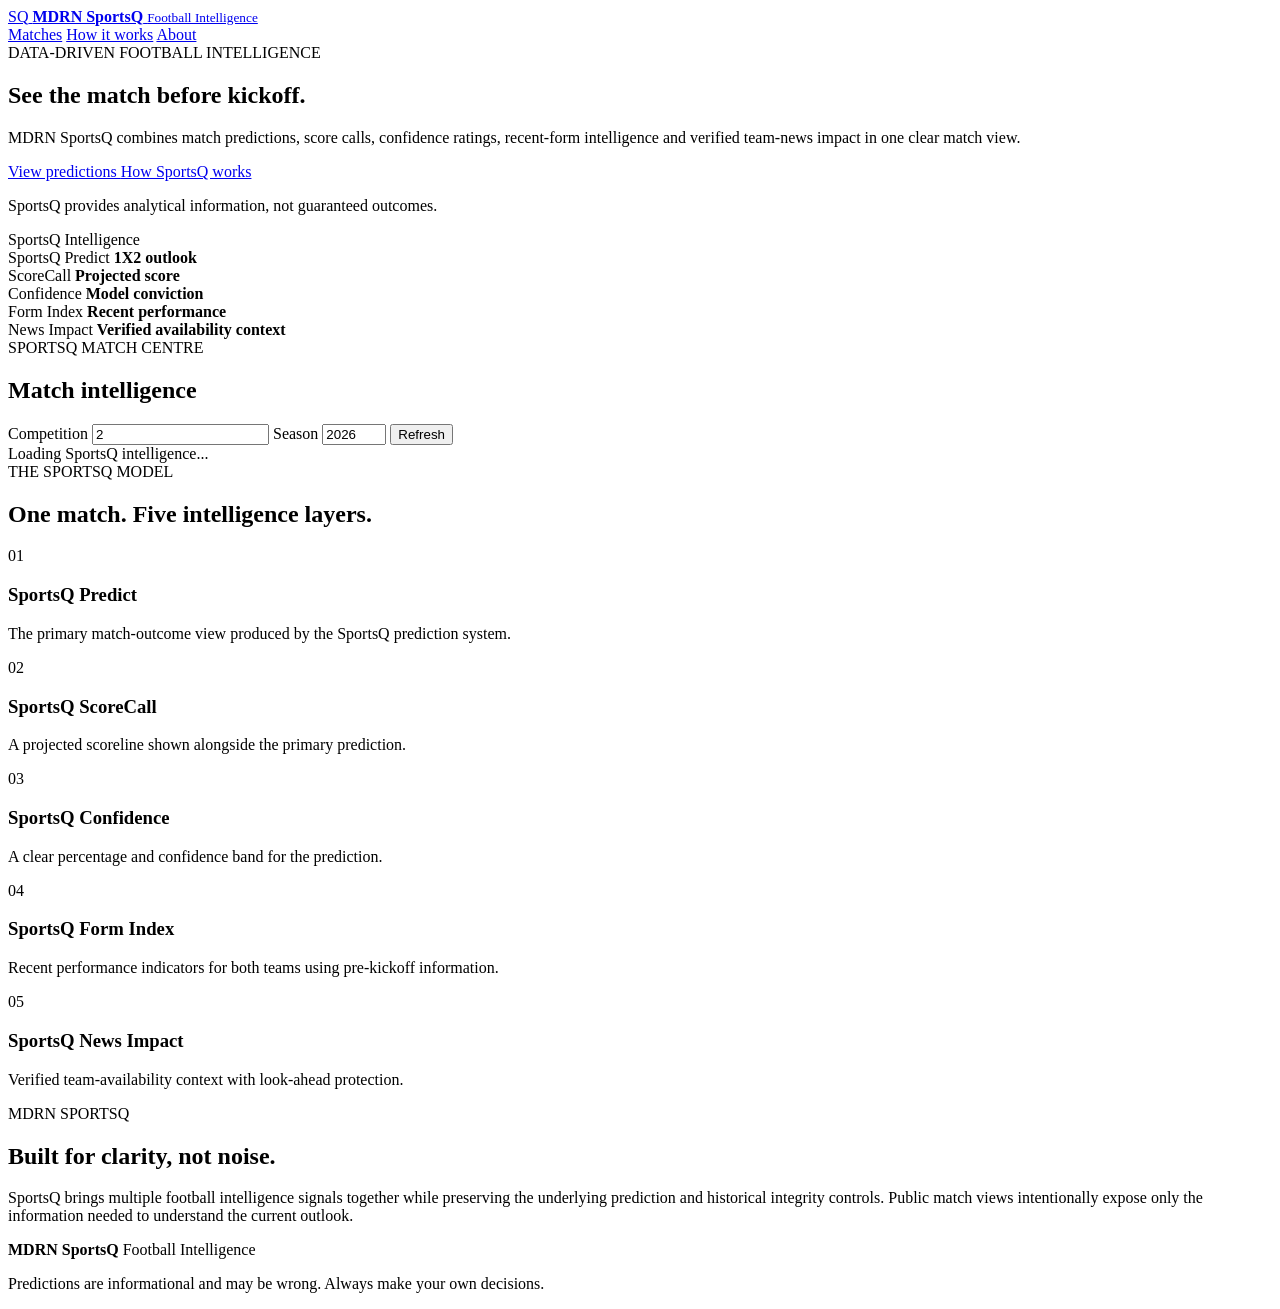
==== app/static/public/index.html @ 6276fd63 "Add MDRN SportsQ public intelligence interface" ====
﻿<!doctype html>
<html lang="en">
<head>
  <meta charset="utf-8">
  <meta name="viewport" content="width=device-width,initial-scale=1">
  <meta name="theme-color" content="#07111f">

  <title>MDRN SportsQ | Football Intelligence</title>

  <meta
    name="description"
    content="MDRN SportsQ football intelligence: predictions, score calls, confidence, form and verified news impact."
  >

  <link rel="stylesheet" href="/public/styles.css">
</head>

<body>

<header class="site-header">
  <div class="shell header-inner">

    <a class="brand" href="/" aria-label="MDRN SportsQ home">
      <span class="brand-mark">SQ</span>

      <span class="brand-copy">
        <strong>MDRN SportsQ</strong>
        <small>Football Intelligence</small>
      </span>
    </a>

    <nav class="main-nav" aria-label="Primary navigation">
      <a href="#matches">Matches</a>
      <a href="#method">How it works</a>
      <a href="#about">About</a>
    </nav>

  </div>
</header>


<main>

  <section class="hero">

    <div class="shell hero-grid">

      <div class="hero-copy">

        <div class="eyebrow">
          DATA-DRIVEN FOOTBALL INTELLIGENCE
        </div>

        <h1>
          See the match
          <span>before kickoff.</span>
        </h1>

        <p class="hero-text">
          MDRN SportsQ combines match predictions, score calls,
          confidence ratings, recent-form intelligence and verified
          team-news impact in one clear match view.
        </p>

        <div class="hero-actions">
          <a class="button primary" href="#matches">
            View predictions
          </a>

          <a class="button secondary" href="#method">
            How SportsQ works
          </a>
        </div>

        <p class="responsible-note">
          SportsQ provides analytical information, not guaranteed outcomes.
        </p>

      </div>


      <aside class="hero-panel">

        <div class="live-pill">
          <span class="pulse"></span>
          SportsQ Intelligence
        </div>

        <div class="hero-stat">
          <span>SportsQ Predict</span>
          <strong>1X2 outlook</strong>
        </div>

        <div class="hero-stat">
          <span>ScoreCall</span>
          <strong>Projected score</strong>
        </div>

        <div class="hero-stat">
          <span>Confidence</span>
          <strong>Model conviction</strong>
        </div>

        <div class="hero-stat">
          <span>Form Index</span>
          <strong>Recent performance</strong>
        </div>

        <div class="hero-stat">
          <span>News Impact</span>
          <strong>Verified availability context</strong>
        </div>

      </aside>

    </div>

  </section>


  <section id="matches" class="matches-section">

    <div class="shell">

      <div class="section-heading">

        <div>
          <div class="eyebrow">SPORTSQ MATCH CENTRE</div>
          <h2>Match intelligence</h2>
        </div>

        <div class="controls">

          <label>
            Competition
            <input
              id="competition"
              type="number"
              value="2"
              min="1"
              inputmode="numeric"
            >
          </label>

          <label>
            Season
            <input
              id="season"
              type="number"
              value="2026"
              min="2000"
              max="2100"
              inputmode="numeric"
            >
          </label>

          <button id="refresh" class="button primary" type="button">
            Refresh
          </button>

        </div>

      </div>


      <div id="status" class="status" role="status">
        Loading SportsQ intelligence...
      </div>


      <div id="match-grid" class="match-grid" aria-live="polite"></div>

    </div>

  </section>


  <section id="method" class="method-section">

    <div class="shell">

      <div class="section-heading simple">
        <div>
          <div class="eyebrow">THE SPORTSQ MODEL</div>
          <h2>One match. Five intelligence layers.</h2>
        </div>
      </div>


      <div class="method-grid">

        <article>
          <span>01</span>
          <h3>SportsQ Predict</h3>
          <p>
            The primary match-outcome view produced by the SportsQ
            prediction system.
          </p>
        </article>

        <article>
          <span>02</span>
          <h3>SportsQ ScoreCall</h3>
          <p>
            A projected scoreline shown alongside the primary prediction.
          </p>
        </article>

        <article>
          <span>03</span>
          <h3>SportsQ Confidence</h3>
          <p>
            A clear percentage and confidence band for the prediction.
          </p>
        </article>

        <article>
          <span>04</span>
          <h3>SportsQ Form Index</h3>
          <p>
            Recent performance indicators for both teams using
            pre-kickoff information.
          </p>
        </article>

        <article>
          <span>05</span>
          <h3>SportsQ News Impact</h3>
          <p>
            Verified team-availability context with look-ahead protection.
          </p>
        </article>

      </div>

    </div>

  </section>


  <section id="about" class="about-section">

    <div class="shell about-grid">

      <div>
        <div class="eyebrow">MDRN SPORTSQ</div>
        <h2>Built for clarity, not noise.</h2>
      </div>

      <p>
        SportsQ brings multiple football intelligence signals together
        while preserving the underlying prediction and historical
        integrity controls. Public match views intentionally expose only
        the information needed to understand the current outlook.
      </p>

    </div>

  </section>

</main>


<footer class="site-footer">

  <div class="shell footer-inner">

    <div>
      <strong>MDRN SportsQ</strong>
      <span>Football Intelligence</span>
    </div>

    <p>
      Predictions are informational and may be wrong.
      Always make your own decisions.
    </p>

  </div>

</footer>


<script src="/public/app.js" defer></script>

</body>
</html>
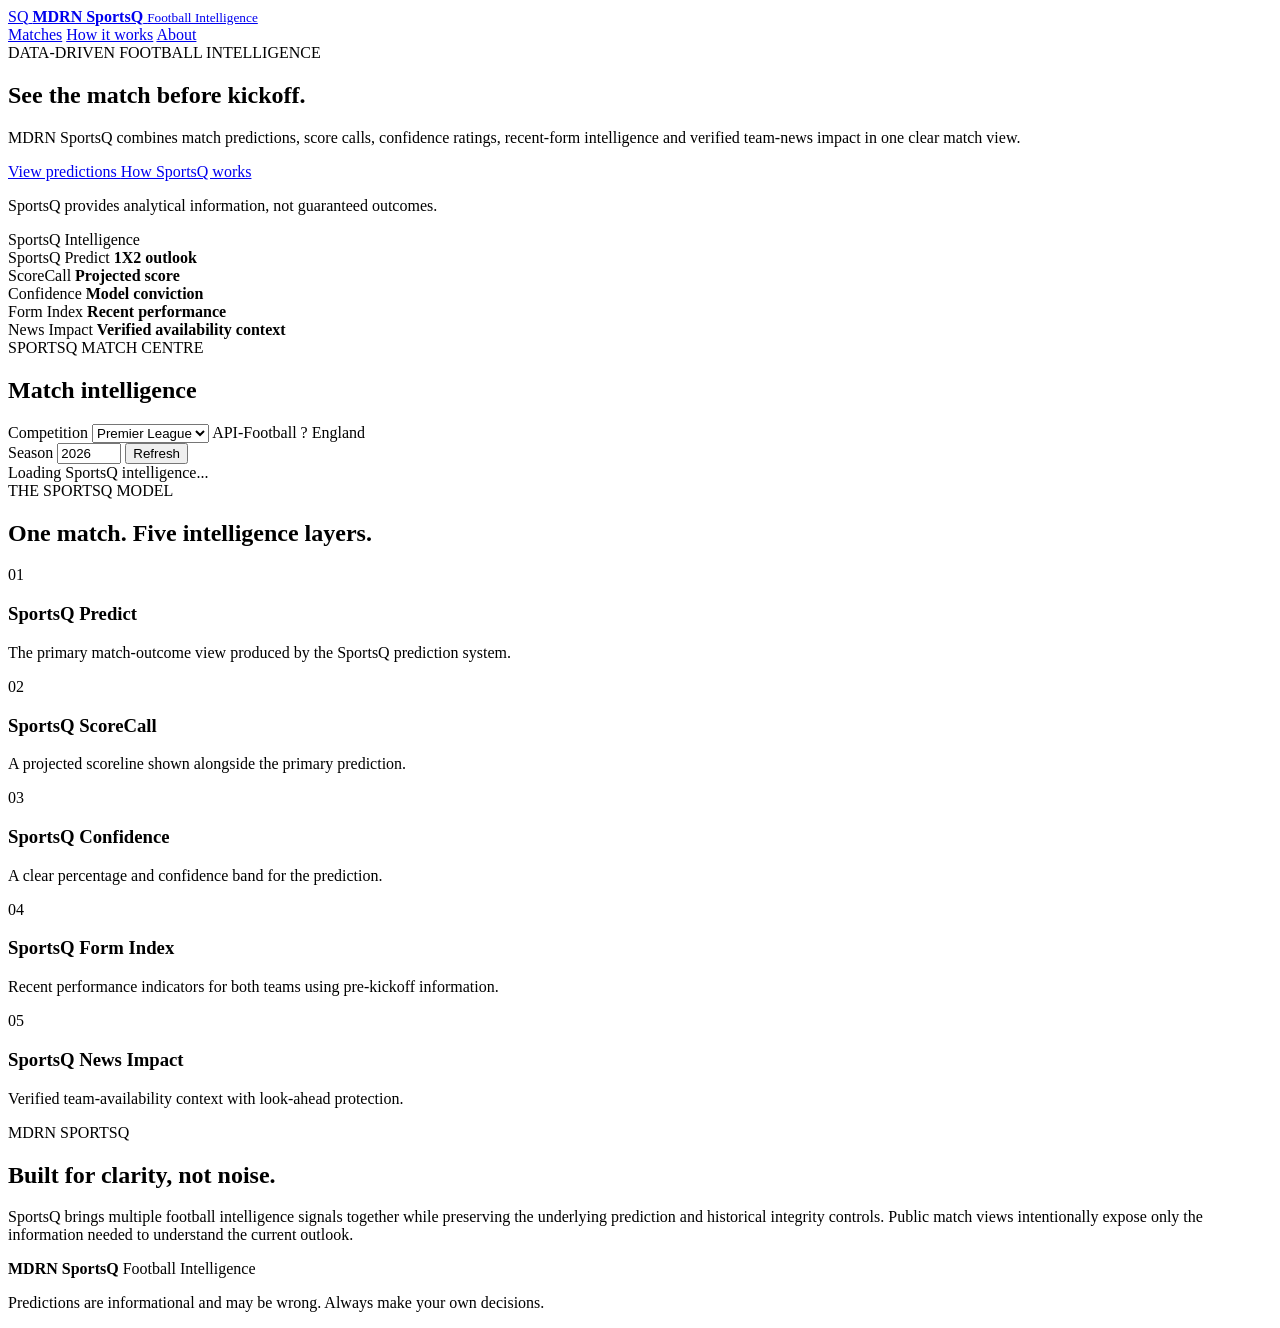
==== commit 06db0aaa: "Complete MDRN SportsQ public upcoming match feed" ====
--- a/app/static/public/index.html
+++ b/app/static/public/index.html
@@ -118,7 +118,12 @@
   </section>
 
 
-  <section id="matches" class="matches-section">
+  <div id="feed-status"
+           class="feed-status"
+           role="status"
+           aria-live="polite"></div>
+
+      <section id="matches" class="matches-section">
 
     <div class="shell">
 
@@ -131,16 +136,13 @@
 
         <div class="controls">
 
-          <label>
-            Competition
-            <input
-              id="competition"
-              type="number"
-              value="2"
-              min="1"
-              inputmode="numeric"
-            >
-          </label>
+          <div class="field competition-field">
+          <label for="competition">Competition</label>
+          <select id="competition" name="competition" aria-label="Competition">
+            <option value="39" selected>Premier League</option>
+          </select>
+          <span class="field-hint">API-Football ? England</span>
+        </div>
 
           <label>
             Season
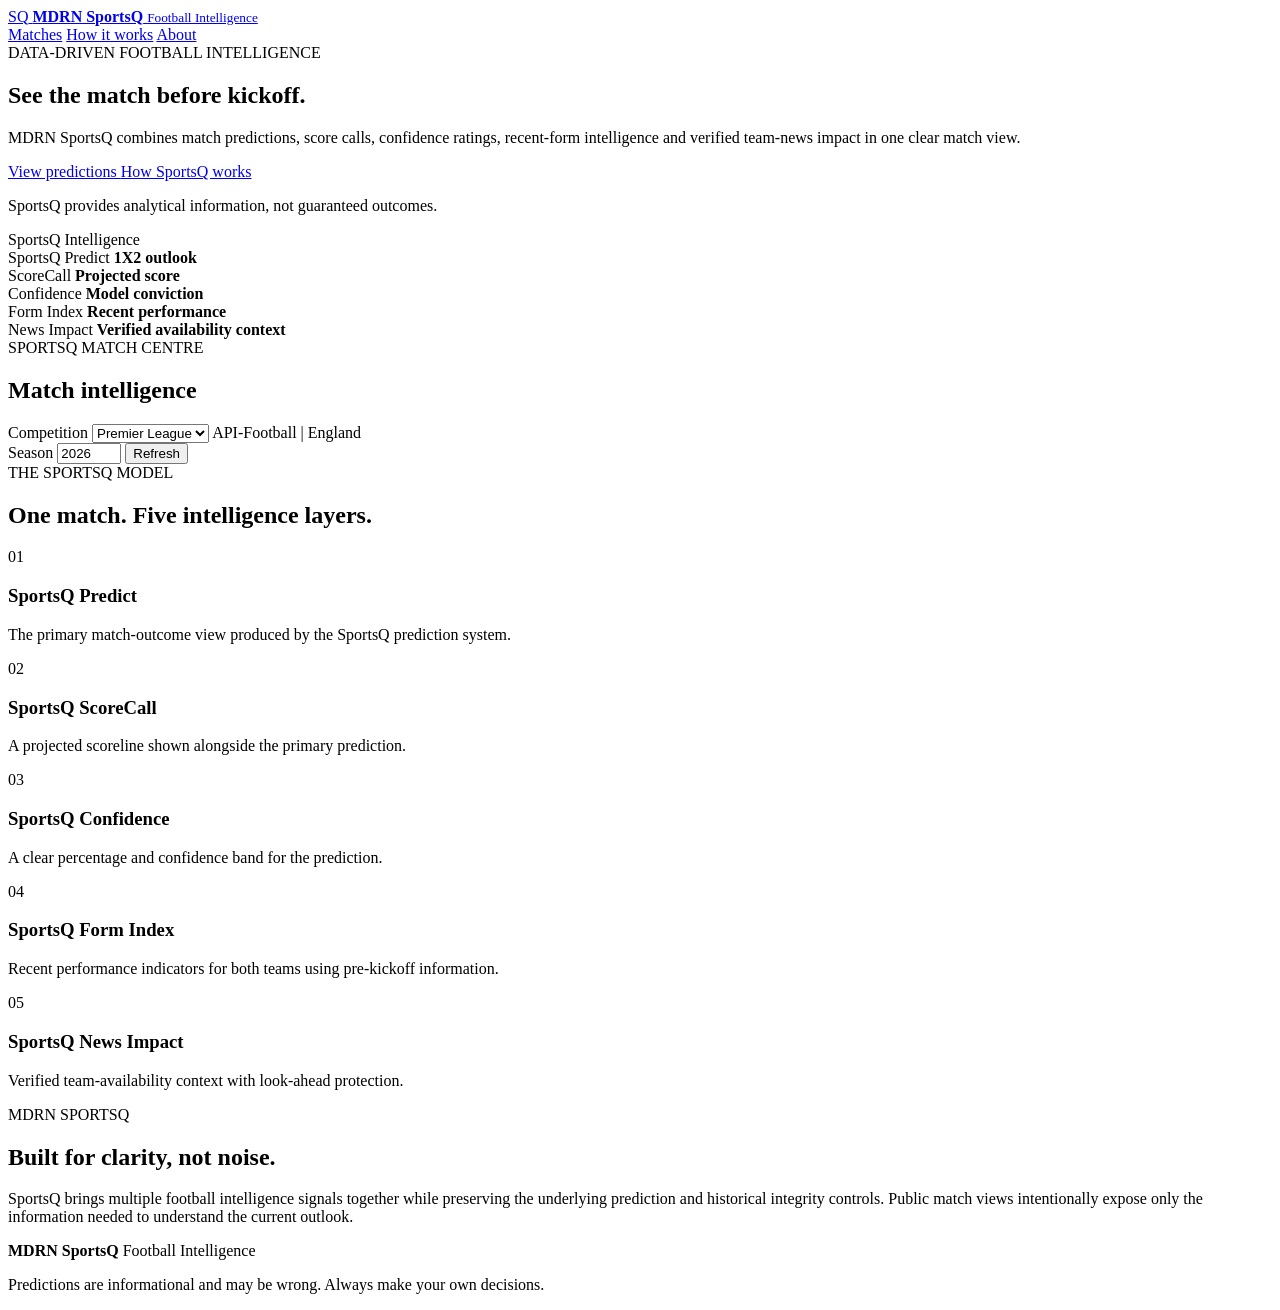
==== commit 13f4d7d9: "Complete MDRN SportsQ public match intelligence detail" ====
--- a/app/static/public/index.html
+++ b/app/static/public/index.html
@@ -1,4 +1,4 @@
-﻿<!doctype html>
+<!doctype html>
 <html lang="en">
 <head>
   <meta charset="utf-8">
@@ -117,13 +117,8 @@
 
   </section>
 
-
-  <div id="feed-status"
-           class="feed-status"
-           role="status"
-           aria-live="polite"></div>
-
-      <section id="matches" class="matches-section">
+<section id="matches" class="matches-section">
+  <div class="matches-inner">
 
     <div class="shell">
 
@@ -141,7 +136,7 @@
           <select id="competition" name="competition" aria-label="Competition">
             <option value="39" selected>Premier League</option>
           </select>
-          <span class="field-hint">API-Football ? England</span>
+          <span class="field-hint">API-Football | England</span>
         </div>
 
           <label>
@@ -165,16 +160,21 @@
       </div>
 
 
-      <div id="status" class="status" role="status">
-        Loading SportsQ intelligence...
-      </div>
+            <div id="feed-status"
+      class="feed-status"
+      role="status"
+      aria-live="polite"></div>
+
+      <div id="status" class="status" role="status" hidden aria-hidden="true"></div>
 
 
       <div id="match-grid" class="match-grid" aria-live="polite"></div>
 
     </div>
 
-  </section>
+  
+  </div>
+</section>
 
 
   <section id="method" class="method-section">
